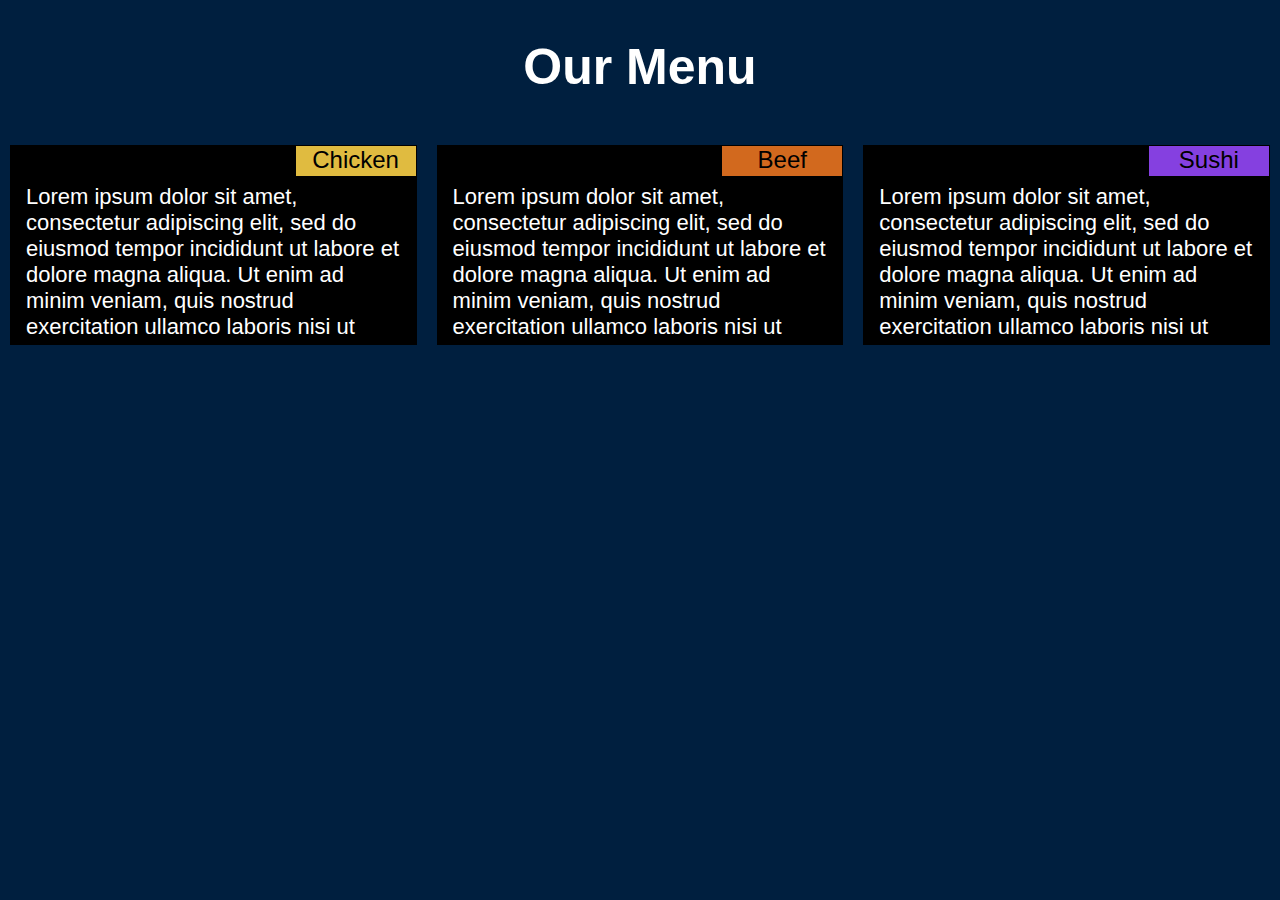
==== assignments/assignment2/solution/index.html @ 3c2d7086 "index.html updated and css file assignment2.css created" ====
<!DOCTYPE html>
<head>
    <meta charset="UTF-8">
    <meta name="viewport" content="width=device-width, initial-scale=1.0">
    <link rel="stylesheet" href="assignment2.css">
    <title>Assignment2 - Hassan</title>
</head>
<body>
    <h1>Our Menu</h1>
    

    <div class="row">

        <div class="col-lg-4 col-md-6">
            <div class="section">
                <p class="section-title" id="section-chicken"> Chicken</p>
                <p class="section-content">
                    Lorem ipsum dolor sit amet, consectetur adipiscing elit, sed do eiusmod tempor incididunt ut labore et dolore magna aliqua.
                    Ut enim ad minim veniam, quis nostrud exercitation ullamco laboris nisi ut aliquip ex ea commodo consequat.
                    Duis aute irure dolor in reprehenderit in voluptate velit esse cillum dolore eu fugiat nulla pariatur.
                    Excepteur sint occaecat cupidatat non proident, sunt in culpa qui officia deserunt mollit anim id est laborum.
                </p>
            </div>
        </div>

        <div class="col-lg-4 col-md-6">
            <div class="section">
                <p class="section-title" id="section-beef"> Beef</p>
                <p class="section-content">
                    Lorem ipsum dolor sit amet, consectetur adipiscing elit, sed do eiusmod tempor incididunt ut labore et dolore magna aliqua.
                    Ut enim ad minim veniam, quis nostrud exercitation ullamco laboris nisi ut aliquip ex ea commodo consequat.
                    Duis aute irure dolor in reprehenderit in voluptate velit esse cillum dolore eu fugiat nulla pariatur.
                    Excepteur sint occaecat cupidatat non proident, sunt in culpa qui officia deserunt mollit anim id est laborum.
                </p>
            </div>
        </div>

        <div class="col-lg-4 col-md-12">
            <div class="section">
                <p class="section-title" id="section-sushi"> Sushi</p>
                <p class="section-content">
                    Lorem ipsum dolor sit amet, consectetur adipiscing elit, sed do eiusmod tempor incididunt ut labore et dolore magna aliqua.
                    Ut enim ad minim veniam, quis nostrud exercitation ullamco laboris nisi ut aliquip ex ea commodo consequat.
                    Duis aute irure dolor in reprehenderit in voluptate velit esse cillum dolore eu fugiat nulla pariatur.
                    Excepteur sint occaecat cupidatat non proident, sunt in culpa qui officia deserunt mollit anim id est laborum.
                </p>
            </div>
        </div>

    </div>

    
</body>
</html>
---- assignments/assignment2/solution/assignment2.css ----
body {
    background-color: #001f3f;
}
h1 {
    text-align: center;
    margin-top: 3%;
    margin-bottom: 3%;
    font-family: fantasy, sans-serif;
    font-size: 50px;
    color: white;
}
* {
    box-sizing: border-box;
    padding: 0px;
    margin: 0px;
}

.row    {
    width: 100%;
}


.section {
    border: 1px solid black;
    background-color: black; 
    height: 200px;
    margin-left: 10px;
    margin-right: 10px;
    margin-top:10px;
    margin-bottom:10px;
    position: relative;
}

.section-title {
    width: 120px;
    height: 30px;
    font-size: 24px;
    right: 0px;
    color: black;
    position: absolute;
    text-align: center;
    font-family: fantasy, sans-serif;
}

#section-chicken {
    background-color: rgb(224, 187, 64);
}

#section-beef {
    background-color:chocolate;
}

#section-sushi {
    background-color:rgb(133, 64, 224);
}

.section-content {
    color: white;
    position: absolute;
    margin:38px 15px 15px 15px;
    height: 150px;
    overflow:hidden;
    font-size: 22px;
    color: white;
    font-family:Georgia, sans-serif;
}

/********** Large devices only **********/
@media (min-width: 1200px) {
.col-lg-1, .col-lg-2, .col-lg-3, .col-lg-4, .col-lg-5, .col-lg-6, .col-lg-7, .col-lg-8, .col-lg-9, .col-lg-10, .col-lg-11, .col-lg-12 {
  float: left;

}
.col-lg-1 {
  width: 8.33%;
}
.col-lg-2 {
  width: 16.66%;
}
.col-lg-3 {
  width: 25%;
}
.col-lg-4 {
  width: 33.33%;
}
.col-lg-5 {
  width: 41.66%;
}
.col-lg-6 {
  width: 50%;
}
.col-lg-7 {
  width: 58.33%;
}
.col-lg-8 {
  width: 66.66%;
}
.col-lg-9 {
  width: 74.99%;
}
.col-lg-10 {
  width: 83.33%;
}
.col-lg-11 {
  width: 91.66%;
}
.col-lg-12 {
  width: 100%;
}
}

/********** Medium devices only **********/
@media (min-width: 950px) and (max-width: 1199px) {
.col-md-1, .col-md-2, .col-md-3, .col-md-4, .col-md-5, .col-md-6, .col-md-7, .col-md-8, .col-md-9, .col-md-10, .col-md-11, .col-md-12 {
  float: left;
}
.col-md-1 {
  width: 8.33%;
}
.col-md-2 {
  width: 16.66%;
}
.col-md-3 {
  width: 25%;
}
.col-md-4 {
  width: 33.33%;
}
.col-md-5 {
  width: 41.66%;
}
.col-md-6 {
  width: 50%;
}
.col-md-7 {
  width: 58.33%;
}
.col-md-8 {
  width: 66.66%;
}
.col-md-9 {
  width: 74.99%;
}
.col-md-10 {
  width: 83.33%;
}
.col-md-11 {
  width: 91.66%;
}
.col-md-12 {
  width: 100%;
}
}
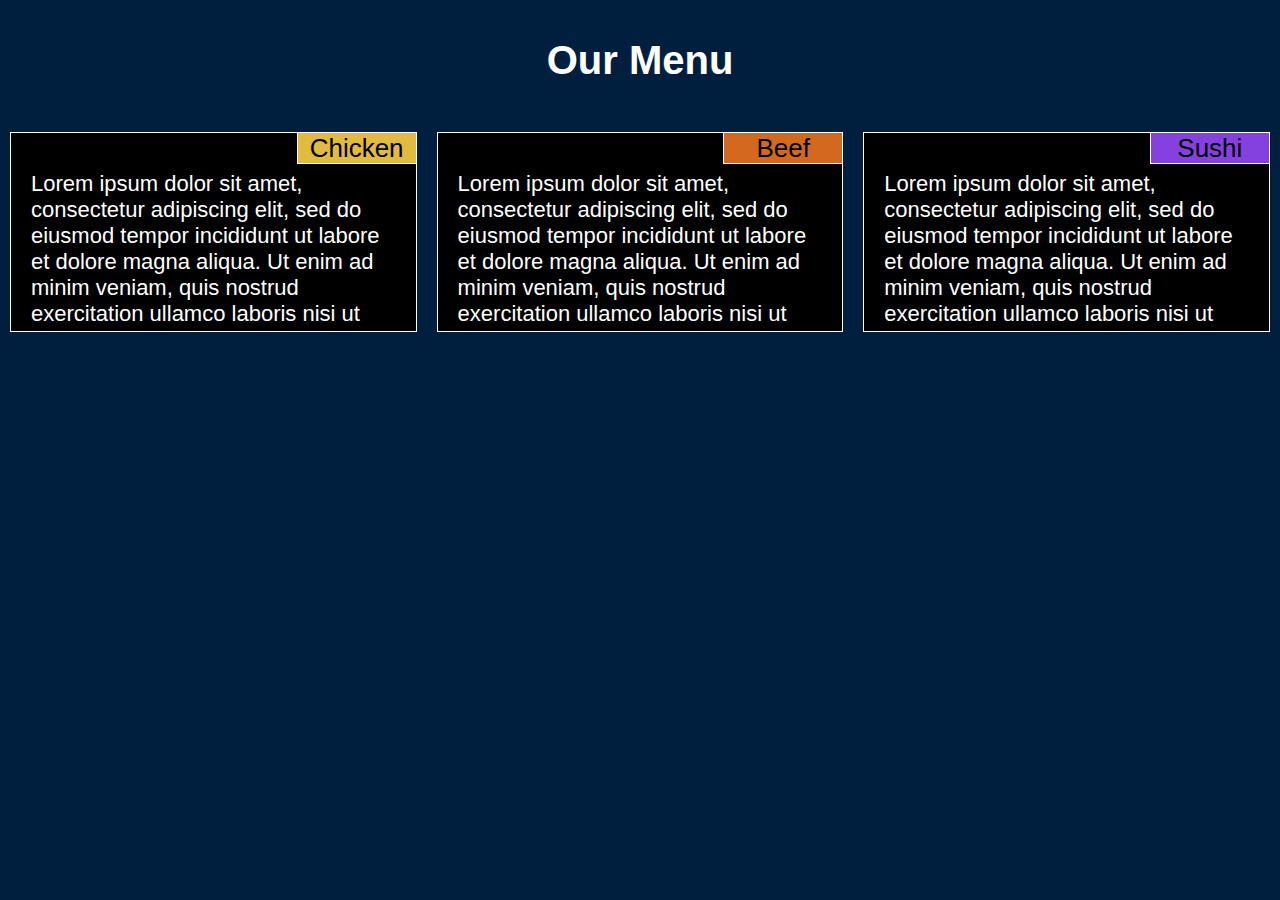
==== commit 39dcf08b: "html updated of assignments 2 and 3" ====
--- a/assignments/assignment2/solution/index.html
+++ b/assignments/assignment2/solution/index.html
@@ -1,14 +1,20 @@
 <!DOCTYPE html>
+
+<html lang="en">
+
+
 <head>
     <meta charset="UTF-8">
     <meta name="viewport" content="width=device-width, initial-scale=1.0">
     <link rel="stylesheet" href="assignment2.css">
     <title>Assignment2 - Hassan</title>
 </head>
+
+
 <body>
+
     <h1>Our Menu</h1>
     
-
     <div class="row">
 
         <div class="col-lg-4 col-md-6">
@@ -47,8 +53,9 @@
             </div>
         </div>
 
-    </div>
-
+    </div><!-- End of .row -->
     
 </body>
+
+
 </html>--- a/assignments/assignment2/solution/assignment2.css
+++ b/assignments/assignment2/solution/assignment2.css
@@ -6,7 +6,7 @@
     margin-top: 3%;
     margin-bottom: 3%;
     font-family: fantasy, sans-serif;
-    font-size: 50px;
+    font-size: 40px;
     color: white;
 }
 * {
@@ -21,7 +21,7 @@
 
 
 .section {
-    border: 1px solid black;
+    border: 1px solid white;
     background-color: black; 
     height: 200px;
     margin-left: 10px;
@@ -33,13 +33,15 @@
 
 .section-title {
     width: 120px;
-    height: 30px;
-    font-size: 24px;
-    right: 0px;
+    height: 32px;
+    font-size: 26px;
+    right: -1px;
+    top: -1px;
     color: black;
     position: absolute;
     text-align: center;
     font-family: fantasy, sans-serif;
+    border:1px solid white;
 }
 
 #section-chicken {
@@ -57,7 +59,7 @@
 .section-content {
     color: white;
     position: absolute;
-    margin:38px 15px 15px 15px;
+    margin:38px 20px 15px 20px;
     height: 150px;
     overflow:hidden;
     font-size: 22px;
@@ -66,7 +68,7 @@
 }
 
 /********** Large devices only **********/
-@media (min-width: 1200px) {
+@media (min-width: 992px) {
 .col-lg-1, .col-lg-2, .col-lg-3, .col-lg-4, .col-lg-5, .col-lg-6, .col-lg-7, .col-lg-8, .col-lg-9, .col-lg-10, .col-lg-11, .col-lg-12 {
   float: left;
 
@@ -110,7 +112,7 @@
 }
 
 /********** Medium devices only **********/
-@media (min-width: 950px) and (max-width: 1199px) {
+@media (min-width: 768px) and (max-width: 991px) {
 .col-md-1, .col-md-2, .col-md-3, .col-md-4, .col-md-5, .col-md-6, .col-md-7, .col-md-8, .col-md-9, .col-md-10, .col-md-11, .col-md-12 {
   float: left;
 }
